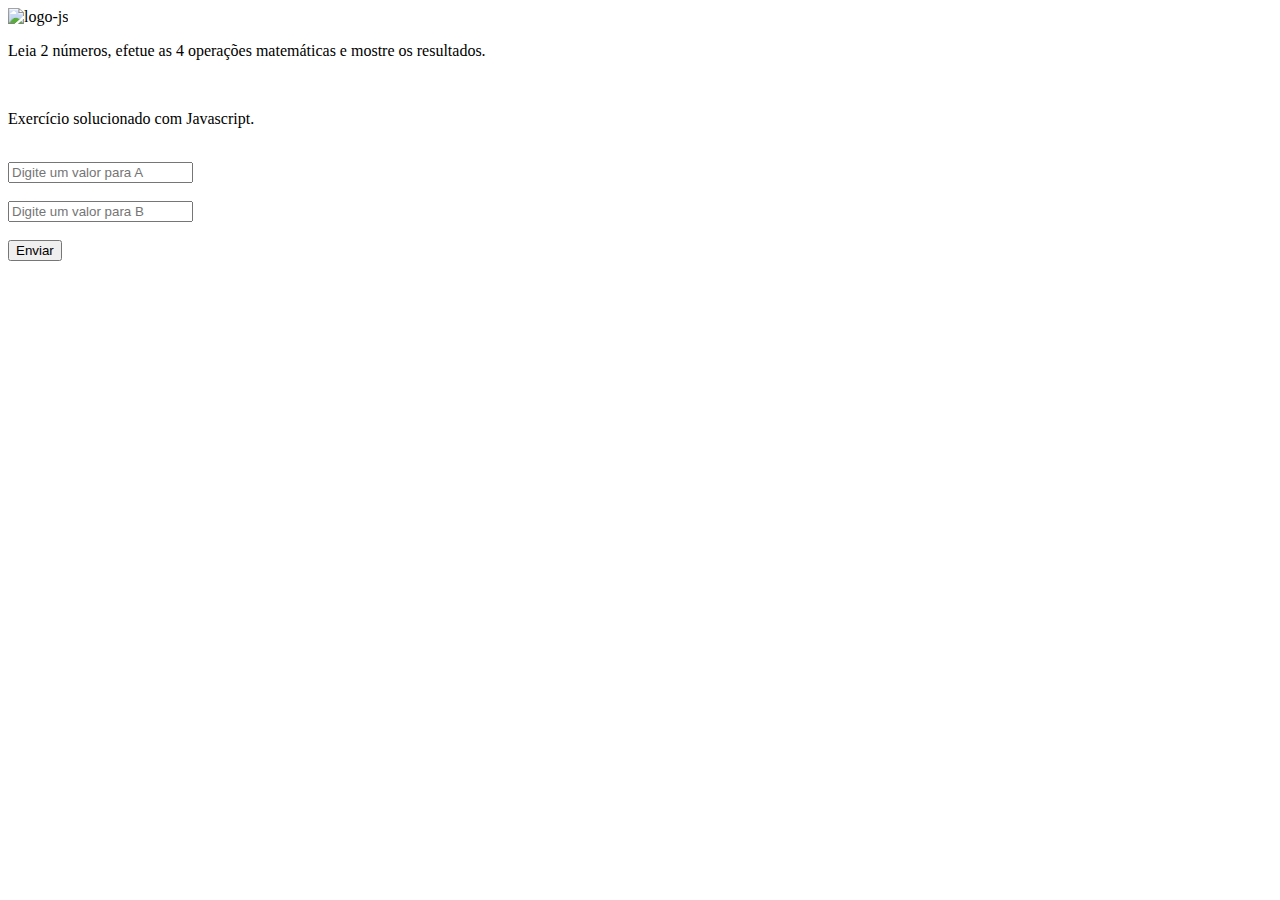
==== Efetuar operações matemáticas/index.html @ fb96cfbb "Merge pull request #15 from apaulineoliveira/pauline/update5" ====
<!DOCTYPE html>
<html lang="pt-br">
<head>
    <meta charset="UTF-8">
    <meta http-equiv="X-UA-Compatible" content="IE=edge">
    <meta name="viewport" content="width=device-width, initial-scale=1.0">
    <title>Trocando os valores entre as variáveis de A E B</title>
    <link rel="stylesheet" href="style.css">
</head>
<body>
    <div class="container">
        <div class="content">
            <img src="javascript-logo-transparent-logo-javascript-images-3.png" alt="logo-js">
        <p>Leia 2 números, efetue as 4 operações matemáticas e mostre os resultados.</p><br>
        <p>Exercício solucionado com Javascript.</p></br>
        <input type="text" id="num-a" placeholder="Digite um valor para A"> <br></br>
        <input type="text" id="num-b" placeholder="Digite um valor para B"> <br></br>
        <button onclick="generate()">Enviar</button>
    </div>
</div>
<script src="index.js"></script>
</body>
</html>
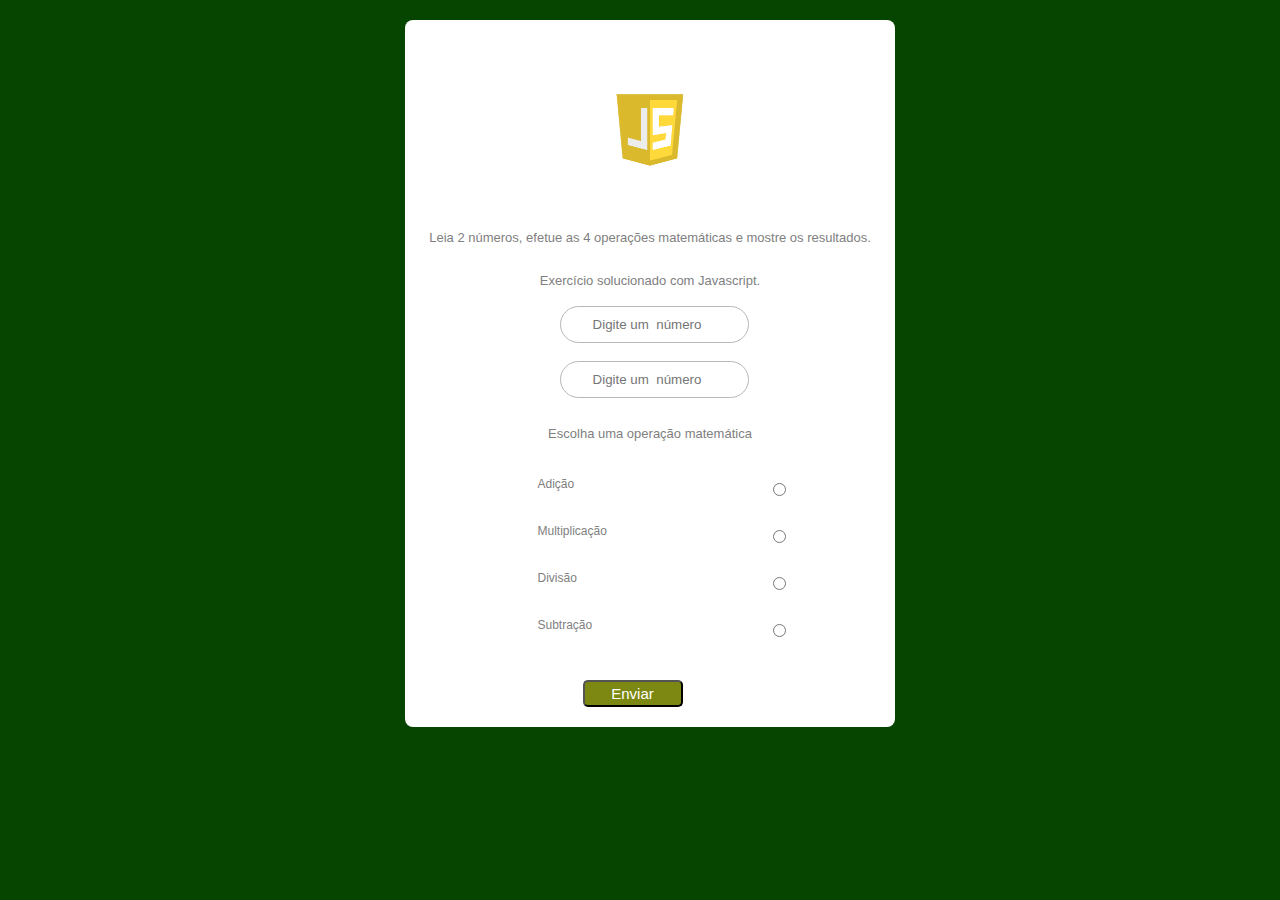
==== commit 6c221f0d: "Update" ====
--- a/Efetuar operações matemáticas/index.html
+++ b/Efetuar operações matemáticas/index.html
@@ -4,7 +4,7 @@
     <meta charset="UTF-8">
     <meta http-equiv="X-UA-Compatible" content="IE=edge">
     <meta name="viewport" content="width=device-width, initial-scale=1.0">
-    <title>Trocando os valores entre as variáveis de A E B</title>
+    <title>Operações matemáticas</title>
     <link rel="stylesheet" href="style.css">
 </head>
 <body>
@@ -13,11 +13,26 @@
             <img src="javascript-logo-transparent-logo-javascript-images-3.png" alt="logo-js">
         <p>Leia 2 números, efetue as 4 operações matemáticas e mostre os resultados.</p><br>
         <p>Exercício solucionado com Javascript.</p></br>
-        <input type="text" id="num-a" placeholder="Digite um valor para A"> <br></br>
-        <input type="text" id="num-b" placeholder="Digite um valor para B"> <br></br>
-        <button onclick="generate()">Enviar</button>
+        <input type="number" placeholder="Digite um  número"><br></br>
+        <input type="number" placeholder="Digite um  número"><br></br>
+         
+        <p>Escolha uma operação matemática</p><br></br>
+        <input type="radio" id="adicao" name="operation" value="adicao">
+        <label for="adicao">Adição</label> <br></br>
+
+        <input type="radio" id="multiplicacao" name="operation" value="multiplicacao">
+        <label for="multiplicacao">Multiplicação</label> <br></br>
+
+        <input type="radio" id="divisao" name="operation" value="divisao">
+        <label for="adicao">Divisão</label> <br></br>
+
+        <input type="radio" id="subtracao" name="operation" value="subtracao">
+        <label for="subtracao">Subtração</label> <br></br>
+
+        <button onclick="calculate()">Enviar</button>
     </div>
 </div>
+
 <script src="index.js"></script>
 </body>
 </html>--- a/Efetuar operações matemáticas/style.css
+++ b/Efetuar operações matemáticas/style.css
@@ -0,0 +1,86 @@
+
+* {
+    padding: 0;
+    margin: 0;
+}
+
+body {
+    background-color: rgb(6, 69, 0);
+    font-family: sans-serif;
+}
+
+.container {
+    width: 100vw;
+    height: 100%;
+    display: flex;
+    flex-direction: row;
+    justify-content: center;
+    align-items: center;  
+    padding: 10px;
+    margin-top: 10px;
+}
+
+.content {
+    width: 450px;
+    height: 100%;
+    padding: 20px;
+    background: rgb(255, 255, 255);
+    border-radius: 8px;
+}
+
+.content input {
+    height: 25px;
+    border: 1.5px rgb(184, 184, 184) solid;
+    border-radius: 20px;
+    padding: 5px;
+    margin-left: 30%;  
+    text-align: center;  
+    
+}
+
+.content button {
+    width: 100px;  
+    margin-left: 35%;
+    margin-top: 15px;
+    font-size: 15px;
+    background-color: white;
+    border-radius: 5px;
+    padding: 3px;
+    background-color: rgb(124, 136, 18);
+    color: white;
+}
+
+.content label {
+    color: gray;
+    font-size: 12px;
+    float: left;
+    display: block;
+    width: 100px;
+    margin-left: 25%;
+}
+
+.content label:hover {
+    color: rgb(3, 181, 9);
+}
+
+.content button:hover {
+    background-color: rgb(50, 133, 5);
+    height: 30px;
+}
+
+.content p {
+    text-align: center;    
+    font-weight: 400;    
+    font-size: 13px;
+    color: gray;
+    margin-top: 10px;
+}
+
+.content img {
+    width: 150px;
+    height: 80px;
+    padding: 50px;
+    display: block;
+    margin-left: auto;
+    margin-right: auto;  
+}